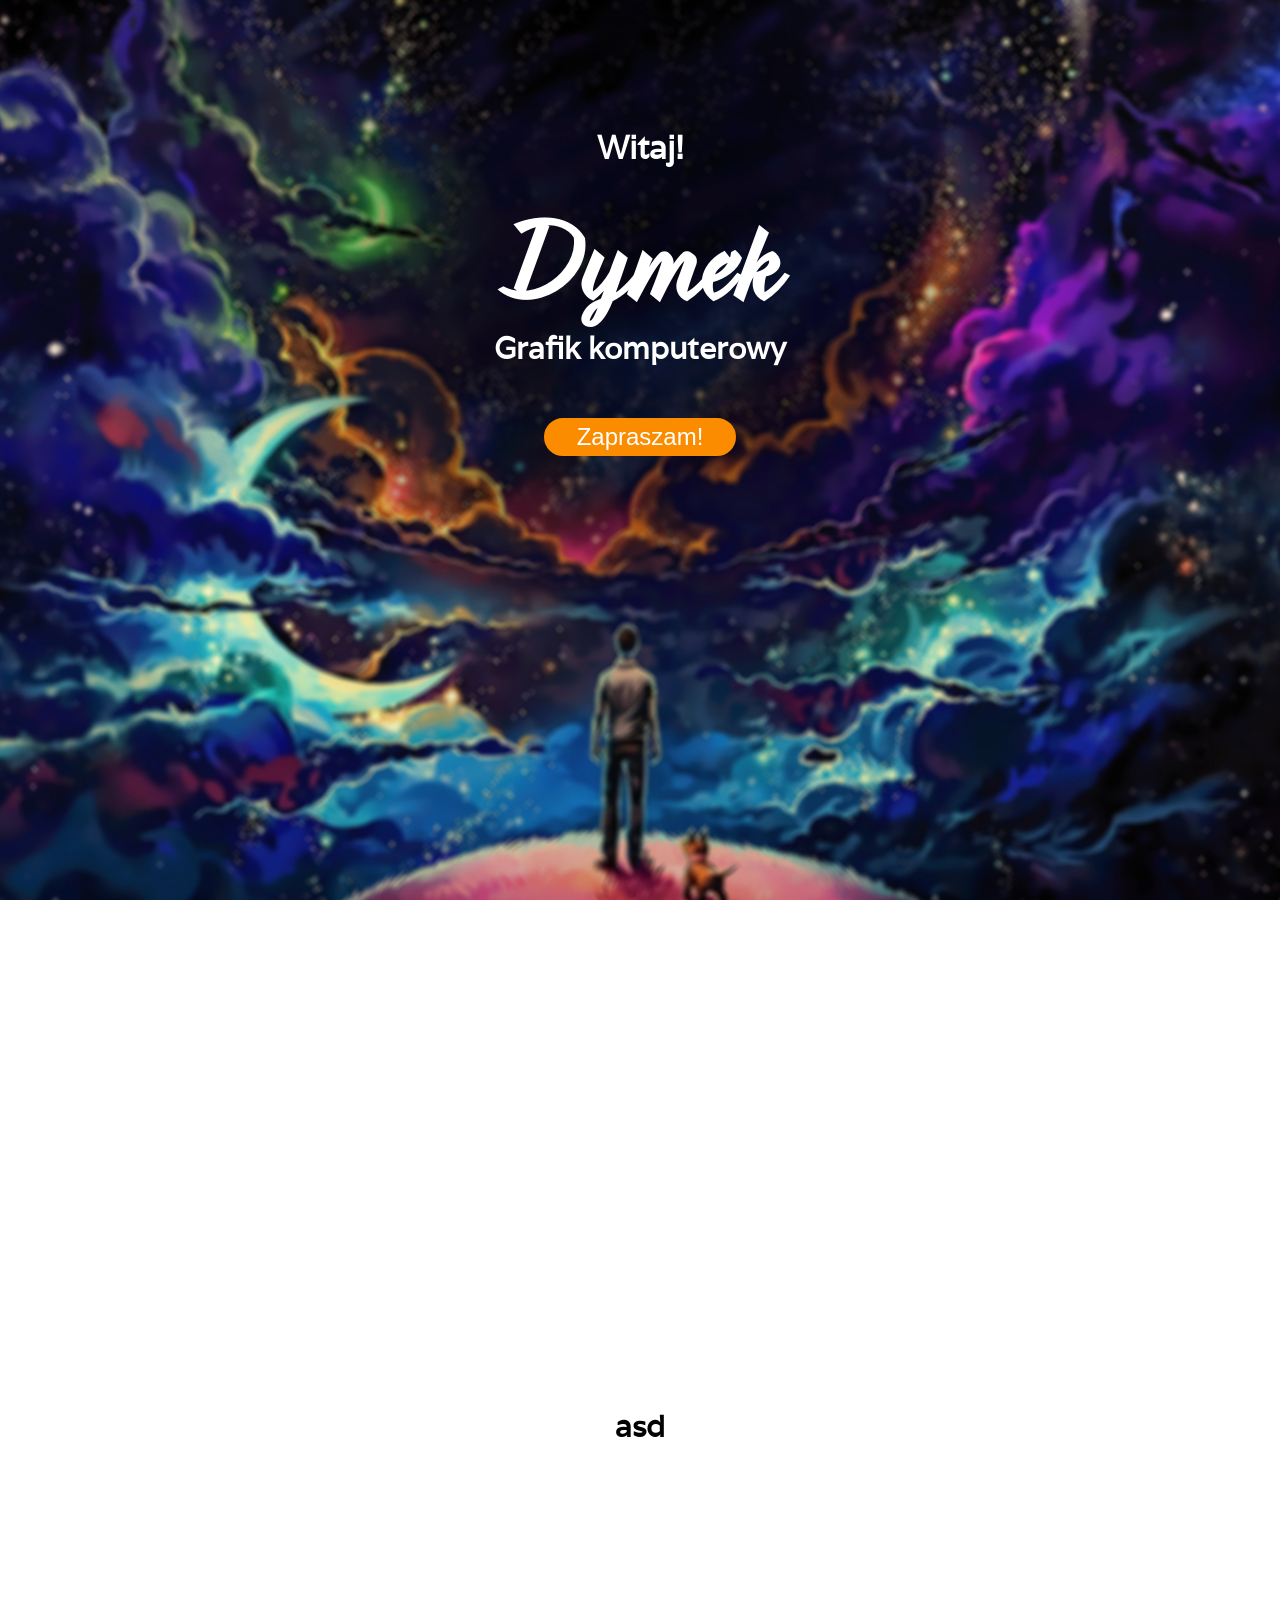
==== index.html @ 95b8fc1a "New URL" ====
<!doctype html>
<html>
<head>
	<meta charset="utf-8">
	<meta name="description" content="Grafik, logo, plakaty, wizytówki, akcydensy, zaproszenia, grafika">
    <title>DymekGraphics</title>
    <link rel="stylesheet" href="style.css">
    <link href="https://fonts.googleapis.com/css?family=Varela&display=swap" rel="stylesheet">    
    <link rel="stylesheet" href="https://cdnjs.cloudflare.com/ajax/libs/font-awesome/5.13.0/css/all.min.css">
</head>
<body>     
    <main>
        <div class="intro__container">
            <h2 class="intro__welcome"> Witaj! </h2>
            <h1 class="intro__name"> Dymek </h1>
            <h3 class="intro__profession"> Grafik komputerowy </h3> 

            <a href="#about" class="myButton">
                <p>Zapraszam!</p>
                <i class="fas fa-arrow-down"></i>
            </a>
        </div>

        <section id="about">
            <h3 class="intro__profession" style="color:black">asd</h3>
        </section>
    </main>
    
</body>
</html>
---- style.css ----
@font-face {
    font-family: brax;
    src: url(Fonts/BraxtonDemo-Regular.otf);
}

html {
    scroll-behavior: smooth;
}

body {
    color: white;
    font-size: 16px;
    background-image: url(background.jpg);
    background-repeat: no-repeat;
    background-attachment: fixed;
    background-position: center;
    background-size: cover;
    margin: 0;
}

.intro__container {
    display: flex;
    justify-content: center;
    align-items: center;
    flex-wrap: wrap;
    margin-top: 100px;
}

.intro__welcome,
.intro__name,
.intro__profession {
    flex-basis: 100%;
    text-align: center;
}

.intro__welcome {
    font-size: 2rem;
    font-family: Varela, sans-serif;
}

.intro__name {
    font-size: 7rem;
    margin: 0;
    font-family: brax;
}

.intro__profession {
    font-size: 1.9rem;
    margin: 0;
    font-family: Varela, sans-serif;
}

.myButton {
	background-color: #fb8c00;
	border-radius: 28px;
	border: 2px solid #fb8c00;
	cursor: pointer;
	color: #ffffff;
    font-family: Valera , sans-serif;
    font-size: 24px;
    padding: 3px 19px;
    transition: all .4s ease-in-out;
    margin: 50px 0;
    text-decoration: none;
    width: 150px;
    text-align: center;
}

.myButton p {
    display: inline;
    margin: 0;
}

.myButton:hover {
    background-color: rgba(0,0,0,0);
    color: #fb8c00;
    transform: scale(0.9);
}

.myButton:active {
	position: relative;
	top: 1px;
}

.myButton:hover i.fas{
    display: inline-block;
    animation: linear up-down .8s infinite;
}

i.fas,
.myButton:hover p {
    display: none;
}

.myButton:hover p {
    color: red;
}

.myButton:hover .arrow::before {
    display: block;
}

#about {
    margin-top: 100vh;
    height: 100vh;
    background-color: white;
}

@media (max-width: 600px) {
    body {
      
    }
  }


@keyframes up-down {
    0% {
        transform: translateY(-9px); 
        opacity: 0;
    }

    20% {
        opacity: 1;
    }

    80% {
        opacity: 1;
    }

    100% {
        transform: translateY(9px); 
        opacity: 0;
    }
  }
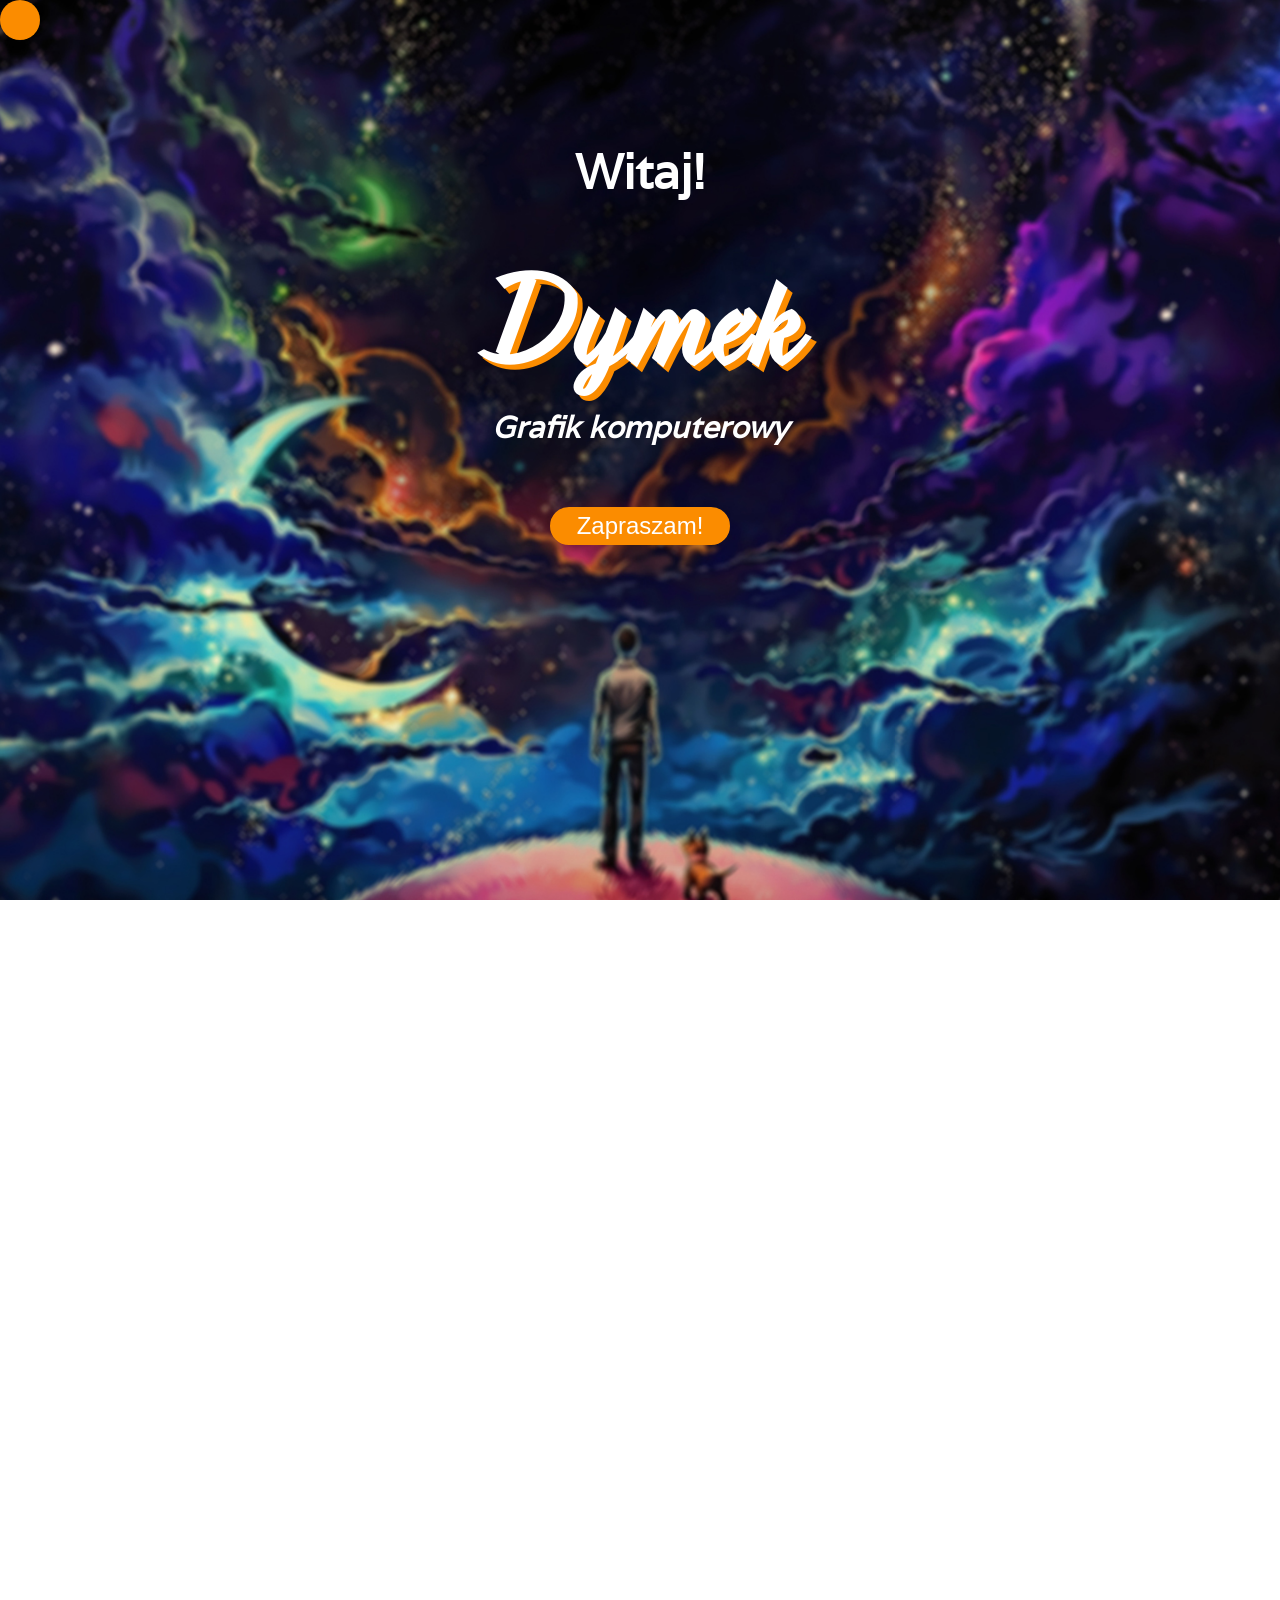
==== commit e6149e05: "Menu" ====
--- a/index.html
+++ b/index.html
@@ -8,23 +8,37 @@
     <link href="https://fonts.googleapis.com/css?family=Varela&display=swap" rel="stylesheet">    
     <link rel="stylesheet" href="https://cdnjs.cloudflare.com/ajax/libs/font-awesome/5.13.0/css/all.min.css">
 </head>
-<body>     
+<body oncontextmenu="return false;">
+    <nav>
+        <div class="asd"> 
+        <ul class="main__menu">
+            <li>Strona główna</li>
+            <li>O mnie</li>
+            <li>Moje prace</li>
+            <li>Kontakt</li>
+        </ul>
+        </div> 
+    </nav>
+    
     <main>
-        <div class="intro__container">
-            <h2 class="intro__welcome"> Witaj! </h2>
-            <h1 class="intro__name"> Dymek </h1>
-            <h3 class="intro__profession"> Grafik komputerowy </h3> 
+        <section class="intro__container">
+            <div class="intro__text">
+                <h2 class="intro__welcome"> Witaj! </h2>
+                <h1 class="intro__name"> Dymek </h1>
+                <h3 class="intro__profession"> Grafik komputerowy </h3> 
 
-            <a href="#about" class="myButton">
-                <p>Zapraszam!</p>
-                <i class="fas fa-arrow-down"></i>
-            </a>
-        </div>
+                <a href="#about" class="myButton">
+                    <p>Zapraszam!</p>
+                    <i class="fas fa-arrow-down">
+                    </i>
+                    
+                </a>
+            </div>
+        </section>
 
         <section id="about">
-            <h3 class="intro__profession" style="color:black">asd</h3>
         </section>
     </main>
     
 </body>
-</html>+</html>
--- a/style.css
+++ b/style.css
@@ -1,6 +1,10 @@
 @font-face {
     font-family: brax;
     src: url(Fonts/BraxtonDemo-Regular.otf);
+}
+
+*{
+    box-sizing: border-box;
 }
 
 html {
@@ -9,21 +13,25 @@
 
 body {
     color: white;
-    font-size: 16px;
+    font-size: 24px;
     background-image: url(background.jpg);
     background-repeat: no-repeat;
     background-attachment: fixed;
-    background-position: center;
+    background-position: top;
     background-size: cover;
     margin: 0;
 }
 
 .intro__container {
+    padding-top: 100px;
+    height: 100vh;
+}
+
+.intro__text {
     display: flex;
     justify-content: center;
     align-items: center;
     flex-wrap: wrap;
-    margin-top: 100px;
 }
 
 .intro__welcome,
@@ -34,19 +42,22 @@
 }
 
 .intro__welcome {
-    font-size: 2rem;
+    font-size: 3rem;
     font-family: Varela, sans-serif;
 }
 
 .intro__name {
-    font-size: 7rem;
+    font-size: 8rem;
     margin: 0;
     font-family: brax;
+    text-shadow: 5px 5px #fb8c00;
 }
 
 .intro__profession {
     font-size: 1.9rem;
-    margin: 0;
+    margin: 10px;
+    font-style: italic;
+    color: white;
     font-family: Varela, sans-serif;
 }
 
@@ -62,7 +73,7 @@
     transition: all .4s ease-in-out;
     margin: 50px 0;
     text-decoration: none;
-    width: 150px;
+    width: 180px;
     text-align: center;
 }
 
@@ -101,17 +112,50 @@
 }
 
 #about {
-    margin-top: 100vh;
     height: 100vh;
     background-color: white;
+    margin: 0;
 }
 
-@media (max-width: 600px) {
-    body {
-      
-    }
-  }
+.main__menu {
+    transition: 0.5s;
+    width: 300px;
+    height: 100vh;
+    background-color: #fb8c00;
+    margin: 0;
+    padding: 30px 0px 30px 0;
+    position: fixed;
+    left: -300px;
+    list-style-type: none;
+}
 
+.main__menu li {
+    line-height: 4rem;
+    padding: 0 30px;
+    font-family: VAlera;
+}
+
+.asd{
+    width: 40px;
+    height: 40px;
+    background-color:#fb8c00;
+    position: fixed;
+    border-radius: 28px;
+    margin: 0;
+}
+
+.main__menu li:hover {
+    background-color: #ffc046;
+    color: white;
+}
+
+.asd:hover,
+.asd:hover .main__menu {
+    left: 0;
+    position:absolute;
+    transition: all 0.5s;
+    position: fixed;
+}
 
 @keyframes up-down {
     0% {
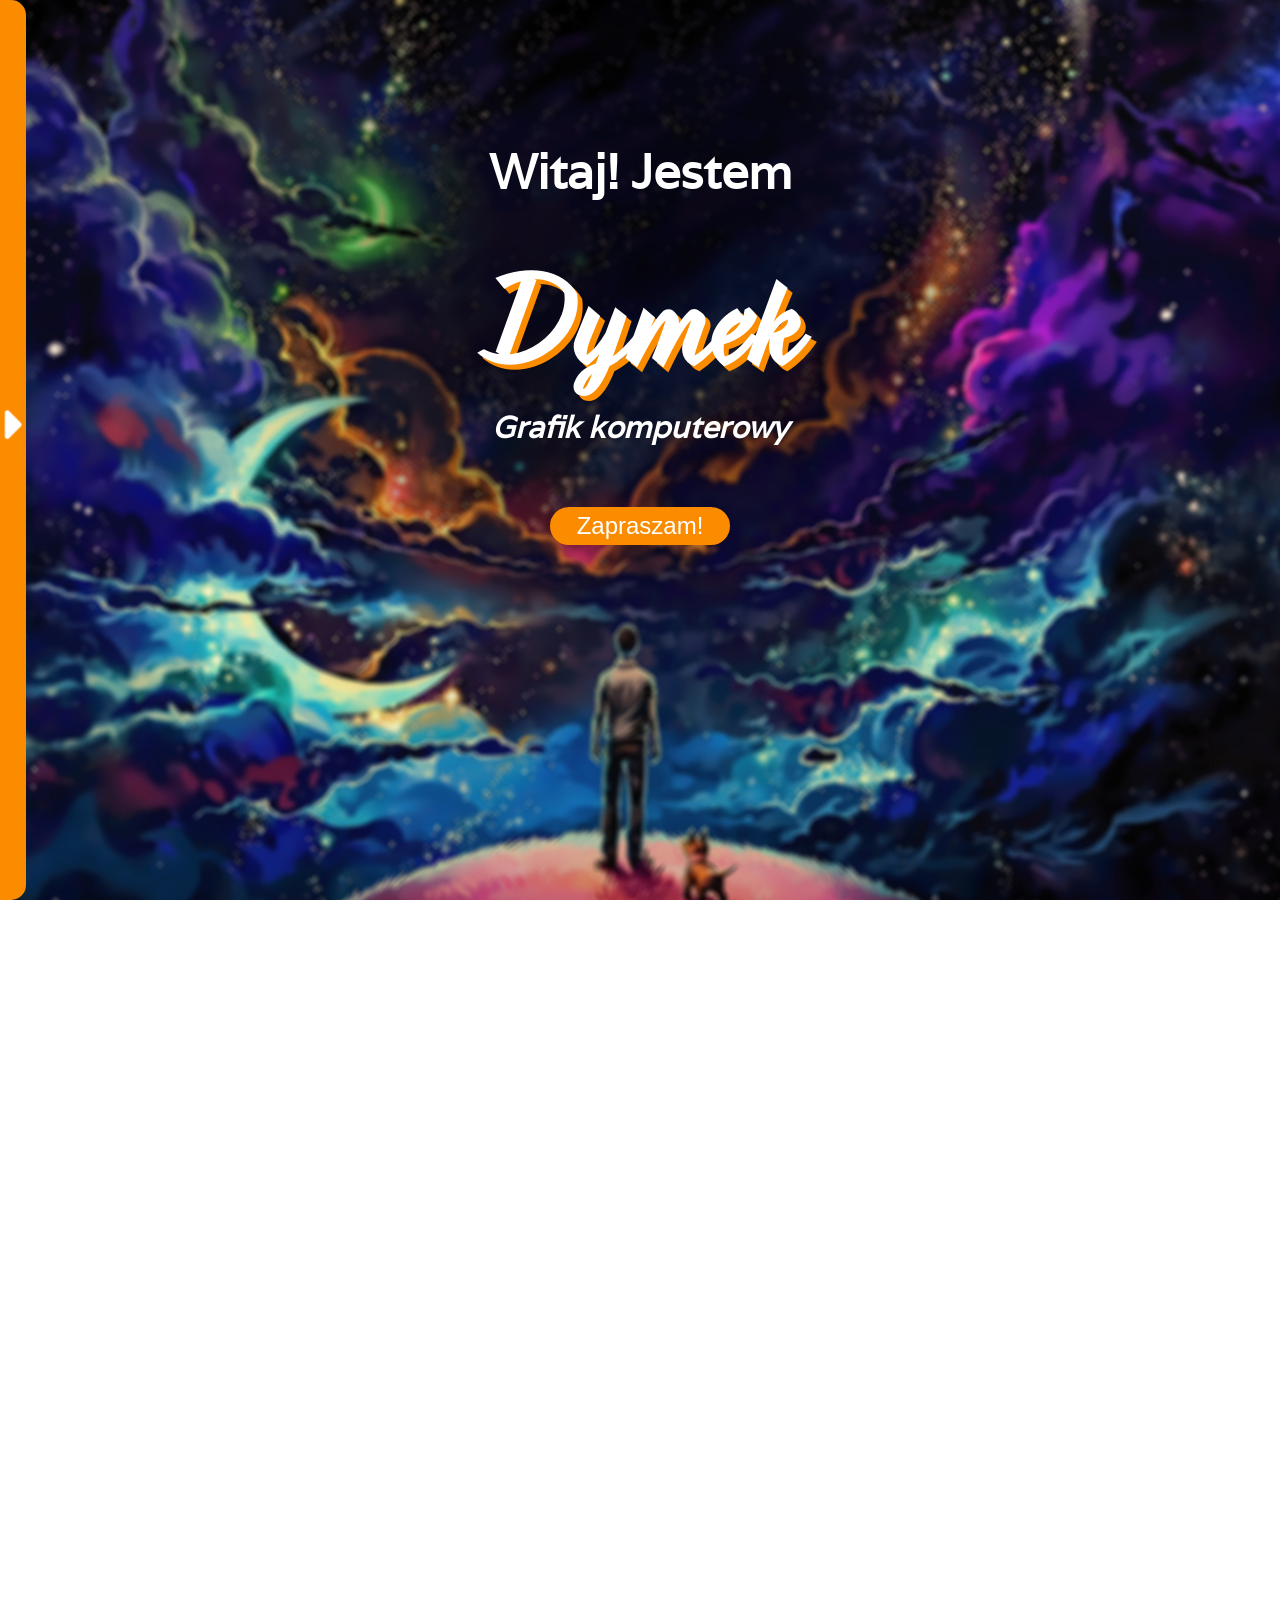
==== commit d2e5d13e: "Zmiana pliku Zmiana nazwy pliku" ====
--- a/index.html
+++ b/index.html
@@ -7,23 +7,32 @@
     <link rel="stylesheet" href="style.css">
     <link href="https://fonts.googleapis.com/css?family=Varela&display=swap" rel="stylesheet">    
     <link rel="stylesheet" href="https://cdnjs.cloudflare.com/ajax/libs/font-awesome/5.13.0/css/all.min.css">
+
+    
 </head>
-<body oncontextmenu="return false;">
-    <nav>
-        <div class="asd"> 
-        <ul class="main__menu">
-            <li>Strona główna</li>
-            <li>O mnie</li>
-            <li>Moje prace</li>
-            <li>Kontakt</li>
+<body>
+    <div class="menu">
+        <div class="arrow">
+            <i5 class="fas fa-sort-up"></i5>
+        </div>
+        <div class="menu__icons">
+            <i1 class="fab fa-facebook"></i1>
+            <i2 class="fab fa-discord"></i2>
+            <i3 class="fas fa-envelope"></i3>
+            <i4 class="fab fa-github"></i4>
+        </div>
+        <ul class="menu__links">
+            <li>#1</li>
+            <li>#2</li>
+            <li>#3</li>
+            <li>#4</li>
         </ul>
-        </div> 
-    </nav>
+    </div>
     
     <main>
         <section class="intro__container">
             <div class="intro__text">
-                <h2 class="intro__welcome"> Witaj! </h2>
+                <h2 class="intro__welcome"> Witaj! Jestem</h2>
                 <h1 class="intro__name"> Dymek </h1>
                 <h3 class="intro__profession"> Grafik komputerowy </h3> 
 
@@ -35,7 +44,6 @@
                 </a>
             </div>
         </section>
-
         <section id="about">
         </section>
     </main>
--- a/style.css
+++ b/style.css
@@ -117,44 +117,100 @@
     margin: 0;
 }
 
-.main__menu {
-    transition: 0.5s;
-    width: 300px;
+.menu{
+    background-color: #fb8c00;
     height: 100vh;
-    background-color: #fb8c00;
-    margin: 0;
-    padding: 30px 0px 30px 0;
     position: fixed;
-    left: -300px;
-    list-style-type: none;
-}
-
-.main__menu li {
-    line-height: 4rem;
-    padding: 0 30px;
-    font-family: VAlera;
-}
-
-.asd{
-    width: 40px;
-    height: 40px;
-    background-color:#fb8c00;
-    position: fixed;
-    border-radius: 28px;
-    margin: 0;
-}
-
-.main__menu li:hover {
-    background-color: #ffc046;
-    color: white;
-}
-
-.asd:hover,
-.asd:hover .main__menu {
+    width: 16vw;
+    top: 0;
+    left: -14vw;
+    transition: left 0.5s;
+    border-top-right-radius: 15px;
+    border-bottom-right-radius: 15px;
+}
+
+.menu:hover{
     left: 0;
-    position:absolute;
+}
+
+.menu__links{
+    text-decoration: none;
+    padding: 0;
+    font-size: 20px;
+}
+
+.menu__links li{
+    padding: 20px;
+    transition: .7s;
+}
+
+.menu__links li:hover{
+    background-color: #ffaa00;
+    color:white;
+    transition: .3s;
+}
+
+.menu__icons{
+    position: absolute;
+    bottom: 20px;
+    width: 100%;
+    font-size: 3.8vh;
+    padding-bottom: 0;
+    text-align: center;
+    padding-left: 10%;
+    padding-right: 10%;
+}    
+
+.menu__icons i1 {
+    color: white;
+    transition: 0.5s;
+}
+
+.menu__icons i1:hover {
+    color: #4267B2;
     transition: all 0.5s;
-    position: fixed;
+    transform: scale(1.1);
+}
+
+.menu__icons i2 {
+    color: white;
+    transition: 0.5s;
+}
+
+.menu__icons i2:hover {
+    color: #7289da;
+    transition: all 0.5s;
+    transform: scale(1.1);
+}
+
+.menu__icons i3 {
+    color: white;
+    transition: 0.5s;
+}
+
+.menu__icons i3:hover {
+    color: yellow;
+    transform: scale(1.1);
+    transition: 0.5s;
+}
+
+.menu__icons i4 {
+    color: white;
+    transition: 0.5s;
+}
+
+.menu__icons i4:hover {
+    color: black;
+    transform: scale(1.1);
+    transition: 0.5s;
+}
+
+.menu i5 {
+    font-size: 4vw;
+    position: absolute;
+    bottom: 50%;
+    transform: rotate(90deg);
+    right: 0.6vw;
 }
 
 @keyframes up-down {
